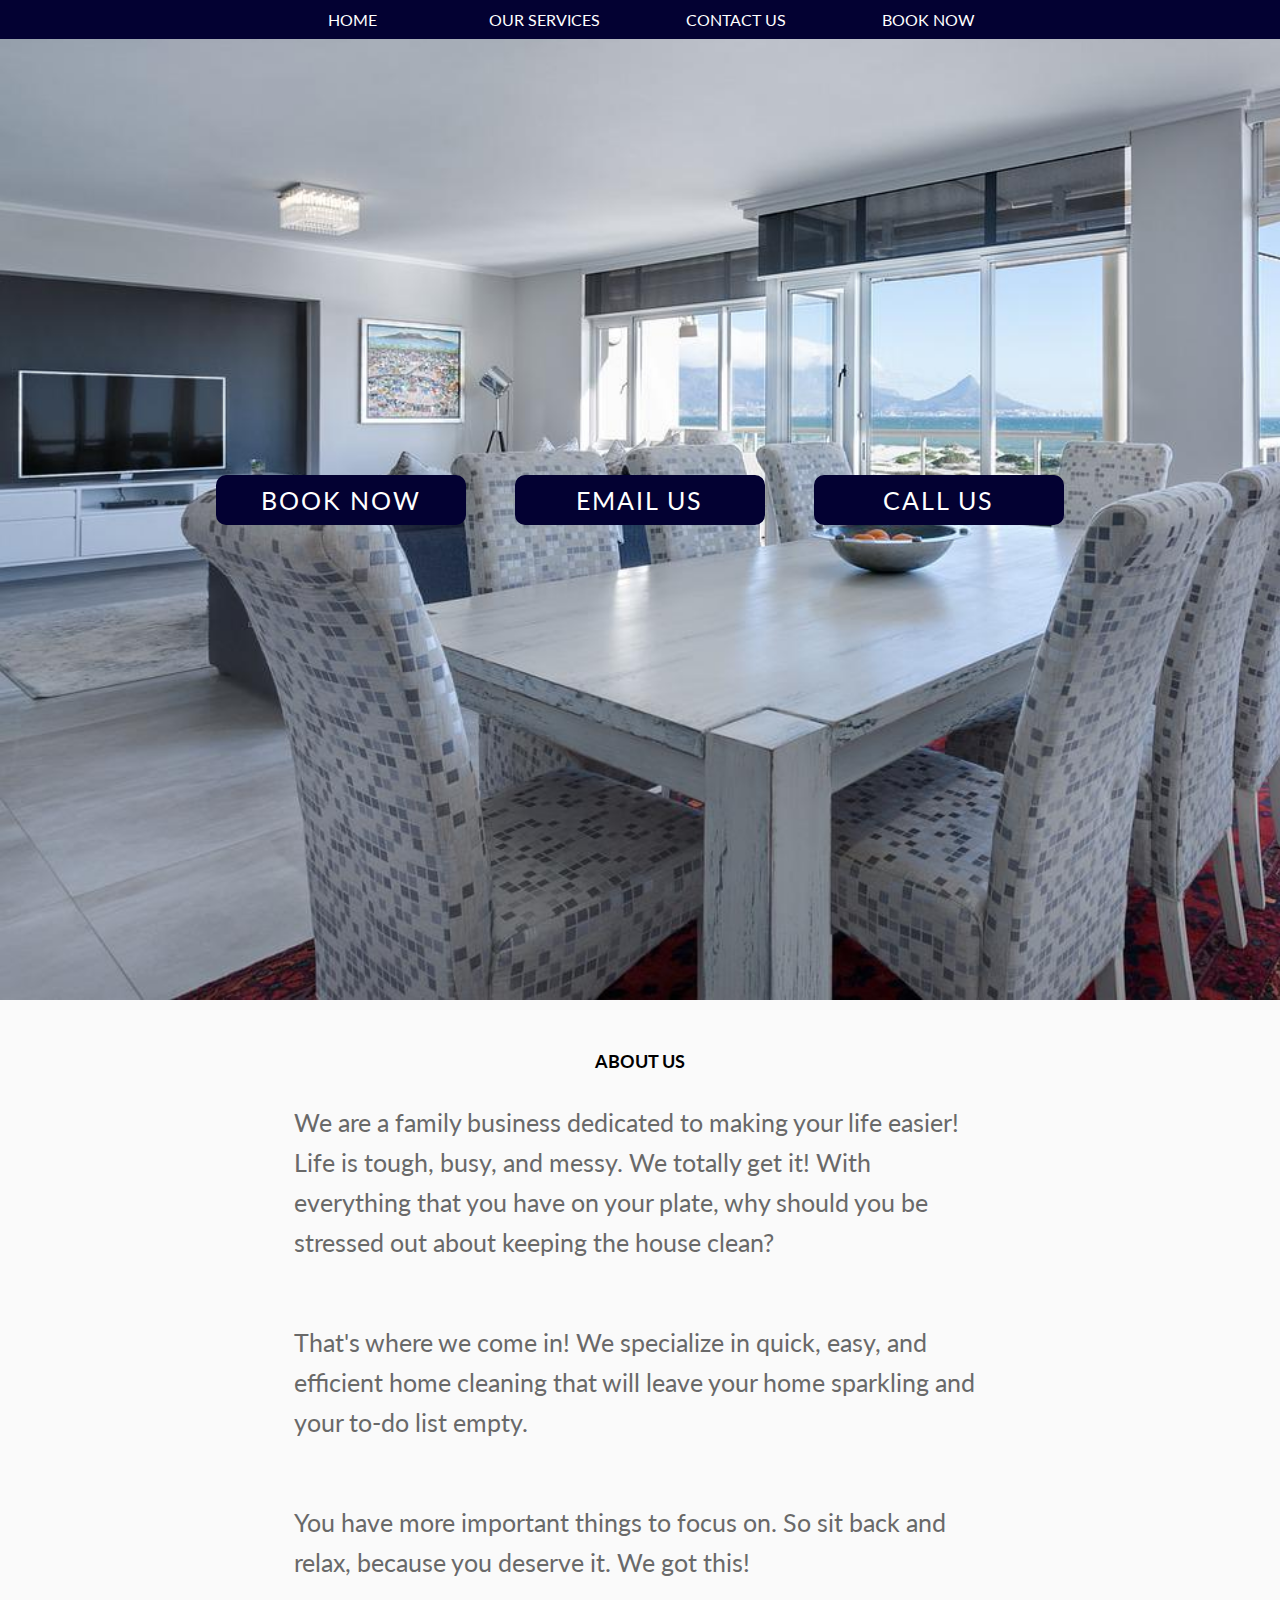
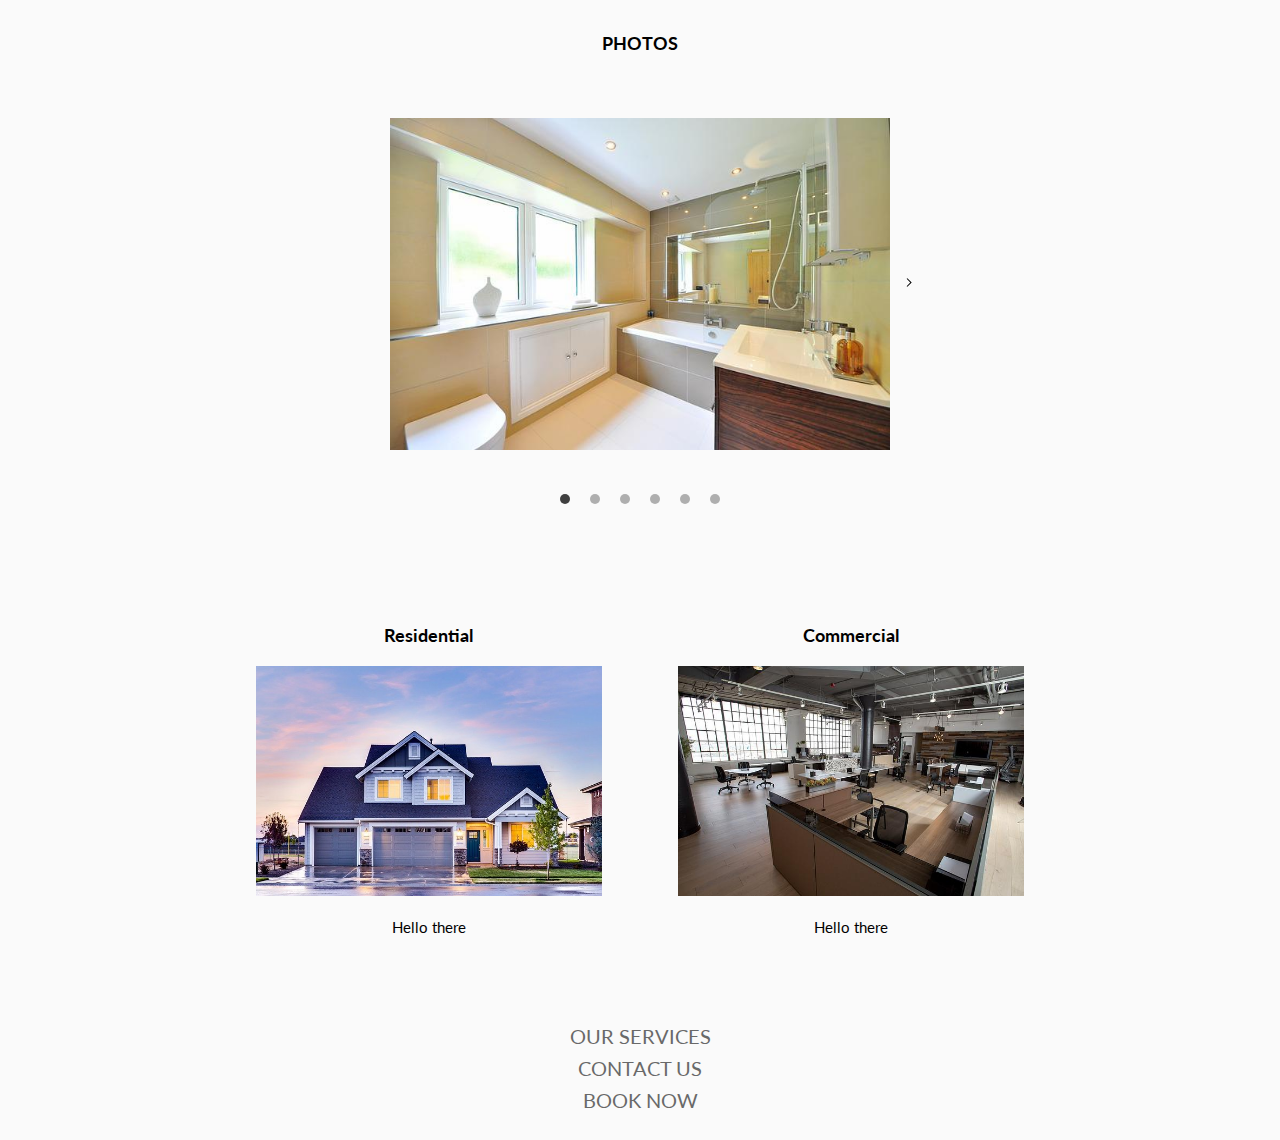
==== index.html @ ce9c920f "Add files via upload" ====
<!DOCTYPE html>
<html lang="en" dir="ltr">
  <head>
    <meta charset="utf-8">
    <link href="https://fonts.googleapis.com/icon?family=Material+Icons" rel="stylesheet">
    <link rel="preconnect" href="https://fonts.googleapis.com">
    <link rel="preconnect" href="https://fonts.gstatic.com" crossorigin>
    <link href="https://fonts.googleapis.com/css2?family=Lato:ital,wght@0,100;0,400;1,300&family=Merriweather:ital,wght@0,300;0,400;0,700;1,300;1,400;1,700&family=Roboto:ital,wght@0,700;1,400&family=Source+Sans+Pro&display=swap" rel="stylesheet">
    <meta name="viewport" content= "width=device-width, initial-scale=1.0">
    <link rel="stylesheet" href="css/style.css">
    <title></title>
  </head>
  <body>
    <div class="whole-page">
      <nav>
        <ul>
          <a href="index.html"><li>HOME</li></a>
          <a href="services.html"><li>OUR SERVICES</li></a>
          <a href="contact.html"><li>CONTACT US</li></a>
          <a href="calendar.html"><li>BOOK NOW</li></a>
        </ul>
        <!-- <div class="top">
             <a href="#" class="menu_icon"><i class="material-icons">dehaze</i></a>
        </div> -->
      </nav>
      <div class="this-one">
        <!-- <nav>
          <ul>
            <a href="index.html"><li>HOME</li></a>
            <a href="services.html"><li>OUR SERVICES</li></a>
            <a href="contact.html"><li>CONTACT US</li></a>
            <a href="calendar.html"><li>BOOK NOW</li></a>
          </ul>
        </nav> -->
        <section class="main">
          <div id="scroll">
            <a href="calendar.html"><span>BOOK NOW</span></a>
            <a href="contact.html"><span>EMAIL US</span></a>
            <a href="tel:8018306380"><span>CALL US</span></a> <!--9739802866-->
          </div>
        </section>
        <section class="about-us">
          <div class="card">
            <h2 class="span-card">ABOUT US</h2>
            <p>We are a family business dedicated to making your life easier! Life is tough, busy, and messy. We totally get it! With everything that you have on your plate, why should you be stressed out about keeping the house clean?</p>
            <br><br>
            <p>That's where we come in! We specialize in quick, easy, and efficient home cleaning that will leave your home sparkling and your to-do list empty.</p>
            <br><br>
            <p>You have more important things to focus on. So sit back and relax, because you deserve it. We got this!</p>
          </div>
        </section>



        <!-- Carousel -->

        <section class="position">
        <div class="gallery">
          <h2 class="photos">PHOTOS</h2>
        </div>
        <div class="gallery-header">
          <div class="carousel">
            <button class="carousel-button carousel-button-left is-hidden"><img src="pics/arrow-left.svg"></button>
            <div class="carousel-track-container">
              <ul class="carousel-track">
                <!-- <li class="carousel-slide current-slide"><span class="services-span">Bathrooms: Scrub, disinfect, rinse toilet. Wipe down and disinfect all hard surfaces.</span><img class="carousel-image" src="pics/bathroom.jpg"></li>
                <li class="carousel-slide"><span class="services-span">Kitchen: Scrub, disinfect, rinse sink and stove top. Wipe down and disinfect all hard surfaces. Sweep and mop floor.</span><img class="carousel-image" src="pics/kitchen.jpg"></li>
                <li class="carousel-slide"><span class="services-span">Carpets: Thoroughly vacuum all desired carpeted areas.</span><img class="carousel-image" src="pics/vacuum.jpg"></li>
                <li class="carousel-slide"><span class="services-span">Testing</span><img class="carousel-image" src="pics/bathroom.jpg"></li>
                <li class="carousel-slide"><span class="services-span">Testing</span><img class="carousel-image" src="pics/kitchen.jpg"></li>
                <li class="carousel-slide"><span class="services-span">Testing</span><img class="carousel-image" src="pics/vacuum.jpg"></li> -->
                <li class="carousel-slide current-slide"><img class="carousel-image" src="pics/bathroom.jpg"></li>
                <li class="carousel-slide"><img class="carousel-image" src="pics/kitchen.jpg"></li>
                <li class="carousel-slide"><img class="carousel-image" src="pics/vacuum.jpg"></li>
                <li class="carousel-slide"><img class="carousel-image" src="pics/bathroom.jpg"></li>
                <li class="carousel-slide"><img class="carousel-image" src="pics/kitchen.jpg"></li>
                <li class="carousel-slide"><img class="carousel-image" src="pics/vacuum.jpg"></li>
              </ul>
            </div>
            <button class="carousel-button carousel-button-right"><img src="pics/arrow-right.svg"></button>

            <div class="carousel-nav">
              <button class="carousel-indicator current-slide"></button>
              <button class="carousel-indicator"></button>
              <button class="carousel-indicator"></button>
              <button class="carousel-indicator"></button>
              <button class="carousel-indicator"></button>
              <button class="carousel-indicator"></button>
            </div>
          </div>
        </div>
        </section>

        <section class="services">
          <div class="services-container">
            <div class="service-type regular-cleaning">
              <h3 class="service-header">Residential</h3>
              <div class="pic-container">
                <img class="service-pic" src="pics/residential.jpg">
              </div>
              <div class="service-description">Hello there
              </div>
            </div>
            <div class="service-type deep-cleaning">
              <h3 class="service-header">Commercial</h3>
              <div class="pic-container">
                <img class="service-pic" src="pics/commercial.jpg">
              </div>
              <div class="service-description">Hello there
              </div>
            </div>
          </div>
        </section>


        <footer>
          <div class="links">
            <ul>
              <li><a href="services.html">OUR SERVICES</a></li>
              <li><a href="contact.html">CONTACT US</a></li>
              <li><a href="calendar.html">BOOK NOW</a></li>
            </ul>
          </div>
        </footer>

      </div>
    </div>
    <script src = "js/main.js"></script>
  </body>
</html>
---- css/style.css ----
* {
  margin: 0;
  padding: 0;
  box-sizing: border-box;
}
html {
  font-size: 10px;
  font-family: 'Lato', sans-serif;
}
.whole-page {
  display: flex;
  justify-content: center;
  background: #fafafa;
}

.this-one {
  width: 100%;
  max-width: 2200px;
}

nav {
  position: fixed;
  background: #030132;
  color: white;
  display: flex;
  justify-content: center;
  align-items: center;
  width: 100%;
  z-index: 5;
}

nav ul {
  display: flex;
  justify-content: space-around;
  align-items: center;
  width: 60%;
  font-size: 1.6rem;
}
nav ul a li {
  list-style: none;
}

nav ul a {
  list-style: none;
  cursor: pointer;
  padding: 1rem 0;
  width: 25%;
  text-align: center;
}

nav ul a {
  text-decoration: none;
  color: white;
}

nav ul a:hover {
  /* background: #08089A; */
  color: #1DCBCB;
}


.main {
  display: flex;
  justify-content: center;
  align-items: center;
  width: 100%;
  height: 100rem;
  background-image: url('../pics/dining-room.jpg');
  background-size: cover;
  background-repeat: no-repeat;
}

.main div {
  width: 70%;
  display: flex;
  justify-content: space-around;
}


.main a {
  text-decoration: none;
  font-size: 2.5rem;
  background-color: #030132;
  color: white;
  width: 25rem;
  text-align: center;
  padding: 1rem 0;
  border-radius: 10px;
  letter-spacing: 0.2rem;
  cursor: pointer;
}

.main span:hover,
.main a:hover {
  color: #1DCBCB;
}


.span-card {
  margin: 5rem 0 3rem 0;
  font-size: 1.8rem;
  color: black;
}

.photos {
  font-size: 1.8rem;
  color: black;
}

.about-us {
  display: flex;
  justify-content: center;
  align-items: center;
  background: #fafafa;
  margin-bottom: 5rem;
}

.card {
  display: flex;
  flex-direction: column;
  align-items: center;
  width: 60%;
  height: 100%;
  color: dimgray;
  font-size: 2.5rem;
}

.card p {
  line-height: 1.6;
  width: 90%;
  /* opacity: 0.7; */
}

.gallery {
  display: flex;
  justify-content: center;
  margin: 5rem 0 3rem 0;
}

.gallery-header {
  width: 100%;
  height: 50rem;
}


.carousel {
  position: relative;
  height: 100%;
  width: 80%;
  max-height: 40rem;
  max-width: 50rem;
  margin: 0 auto;
  /* border: 1px solid blue; */
}

.carousel-image {
  width: 100%;
  height: 100%;
  object-fit: contain;
  /* border: 1px solid blue; */
}

.carousel-track-container {
  height: 100%;
  position: relative;
  overflow: hidden;
  /* border: 1px solid black; */
}

.carousel-track {
  padding: 0;
  margin: 0;
  list-style: none;
  position: relative;
  height: 100%;
  transition: transform 250ms ease-in;
  /* border: 1px solid blue; */
}

.carousel-slide {
  position: absolute;
  top: 0;
  bottom: 0;
  width: 100%;
  /* border: 1px solid green; */
}

.carousel-button {
  position: absolute;
  top: 50%;
  transform: translateY(-50%);
  background: transparent;
  border: 0;
  cursor: pointer;
}

.carousel-button-left {
  left: -25px;
}

.carousel-button-right {
  right: -25px;
}

.carousel-button img {
  width: 12px;
}

.carousel-nav {
  /* border: 1px solid red; */
  display: flex;
  justify-content: center;
  padding: 10px 0;
}

.carousel-indicator {
  border: 0;
  border-radius: 50%;
  width: 1rem;
  height: 1rem;
  background: rgba(0,0,0,0.3);
  margin: 0 10px;
  cursor: pointer;
}

.carousel-indicator.current-slide {
  background: rgba(0,0,0,0.75);
}

.is-hidden {
  display: none;
}


.arrow-image {
  height: 300px;
  width: 300px;
}

.services {
  width: 100%;
  display: flex;
  justify-content: center;
  margin-bottom: 10rem;
  margin-top: -10rem;
}

.services-container {
  width: 60%;
  display: flex;
  justify-content: space-between;
}

.service-type {
  width: 45%;
  height: 100%;
  /* border: 1px solid red; */
}

.service-pic {
  height: 100%;
  width: 100%;
}

.service-description {
  margin-top: 2rem;
  font-size: 1.5rem;
  text-align: center;
}

.service-header {
  text-align: center;
  font-size: 1.8rem;
  color: black;
  padding: 2rem 0;
}



/* .services-span {
  font-size: 1.8rem;
  color: dimgray;
  width: 100%;
  border: 1px solid red;
} */

footer {
  /* height: 20rem; */
  width: 100%;
  position: relative;
  top: -20px;
  font-size: 2rem;
  display: flex;
  justify-content: center;
  align-items: center;
  margin-top: 5rem;
}

footer ul {
  list-style: none;
  text-align: center;
}

footer ul li {
  margin-top: 0.8rem;
}

footer ul li:last-child {
  margin-bottom: 0.8rem;
}

footer a {
  text-decoration: none;
  color: dimgray;
}

footer a:hover {
  color: black;
}

.position {
  margin-bottom: 12rem;
}

/* .pic-container {
  width: 50%;
  height: 50%;
} */




@media screen and (max-width: 1200px) {
  .main {
  }
  .main div {
    width: 80%;
    flex-direction: column;
    justify-content: space-around;
    align-items: center;
    margin-bottom: 10rem;
  }

  .main div a {
    margin-top: 10rem;
  }


  .main span {
    margin-top: 10rem;
  }

  .card {
    width: 90%;
  }

  .services-container {
    width: 80%;
  }

}

@media screen and (max-width: 786px) {
  nav ul {
    width: 100%;
    flex-direction: column;
  }
  nav ul a {
    width: 100%;
  }
  .carousel {
    height: 30rem;
  }
  .services-container {
    width: 70%;
    flex-direction: column;
    align-items: center;
  }
  .service-type {
    margin-bottom: 5rem;
    width: 100%;
    height: 48%;
  }

}
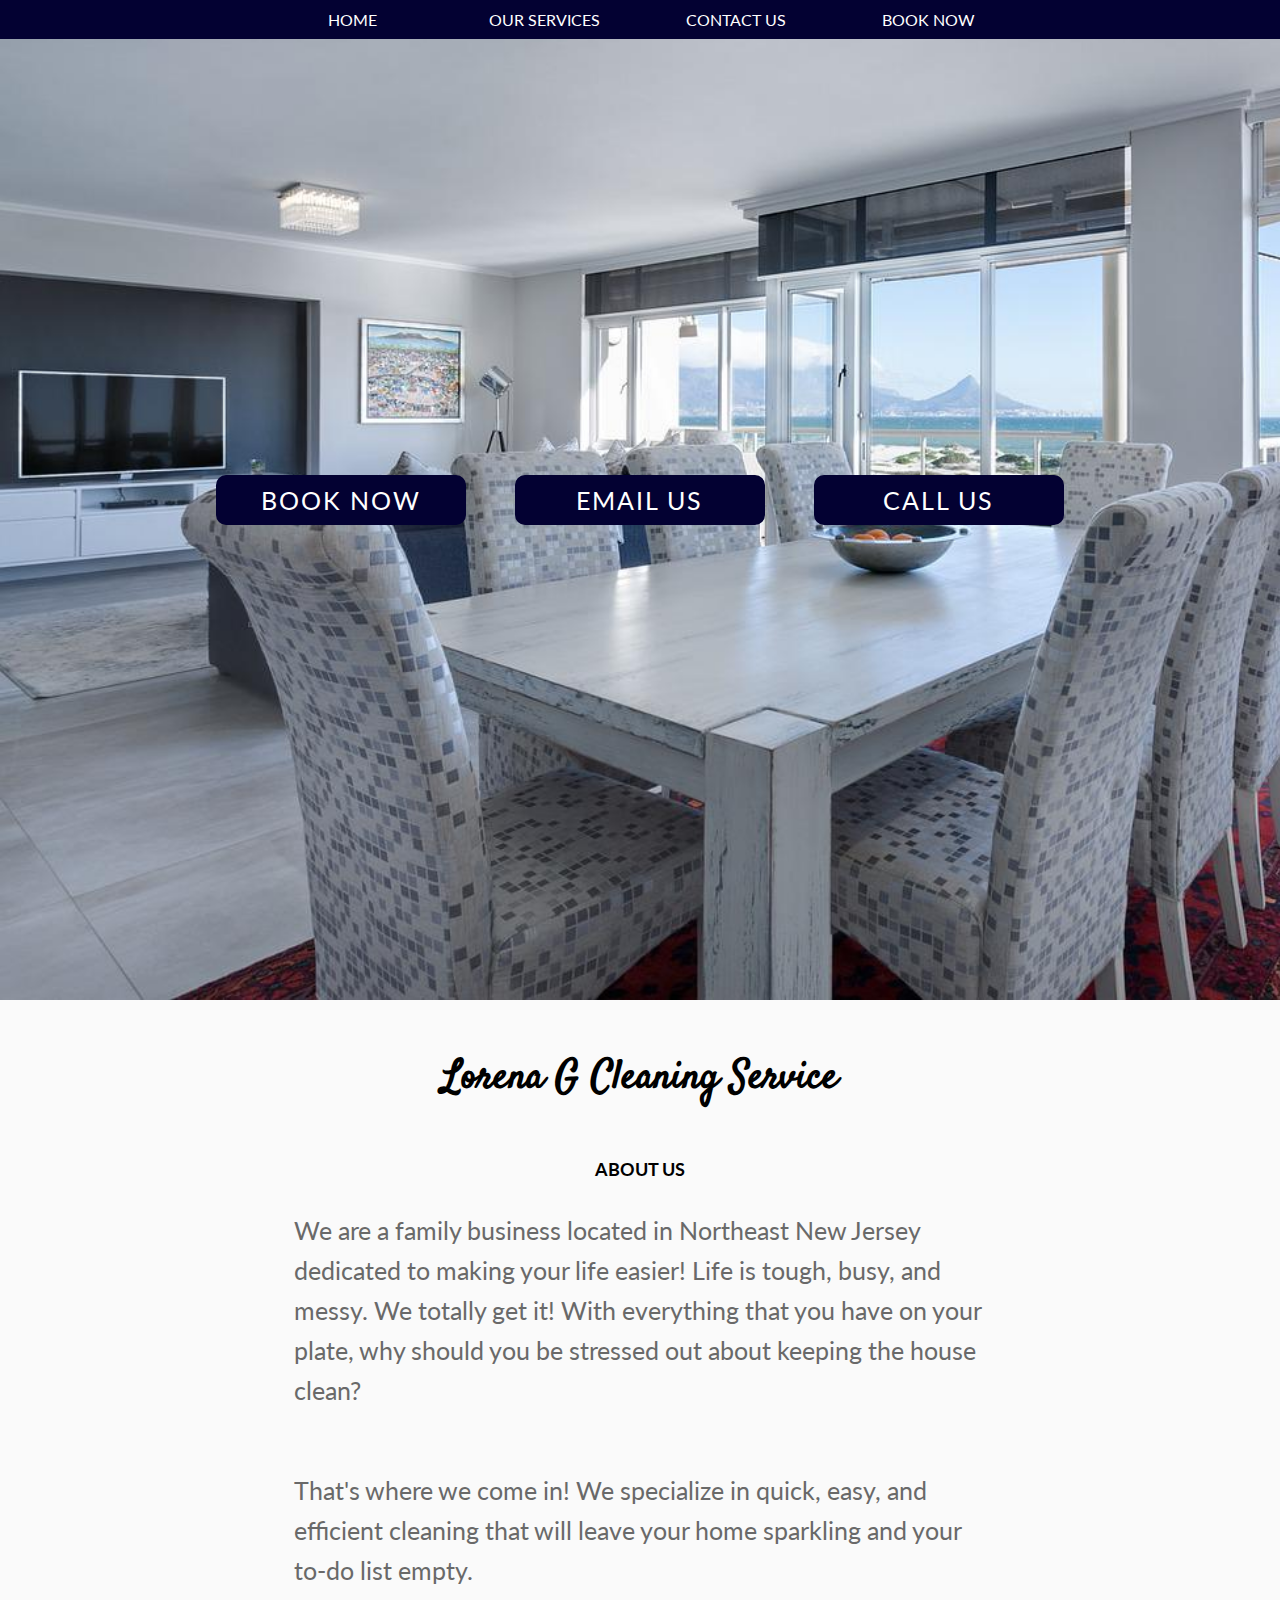
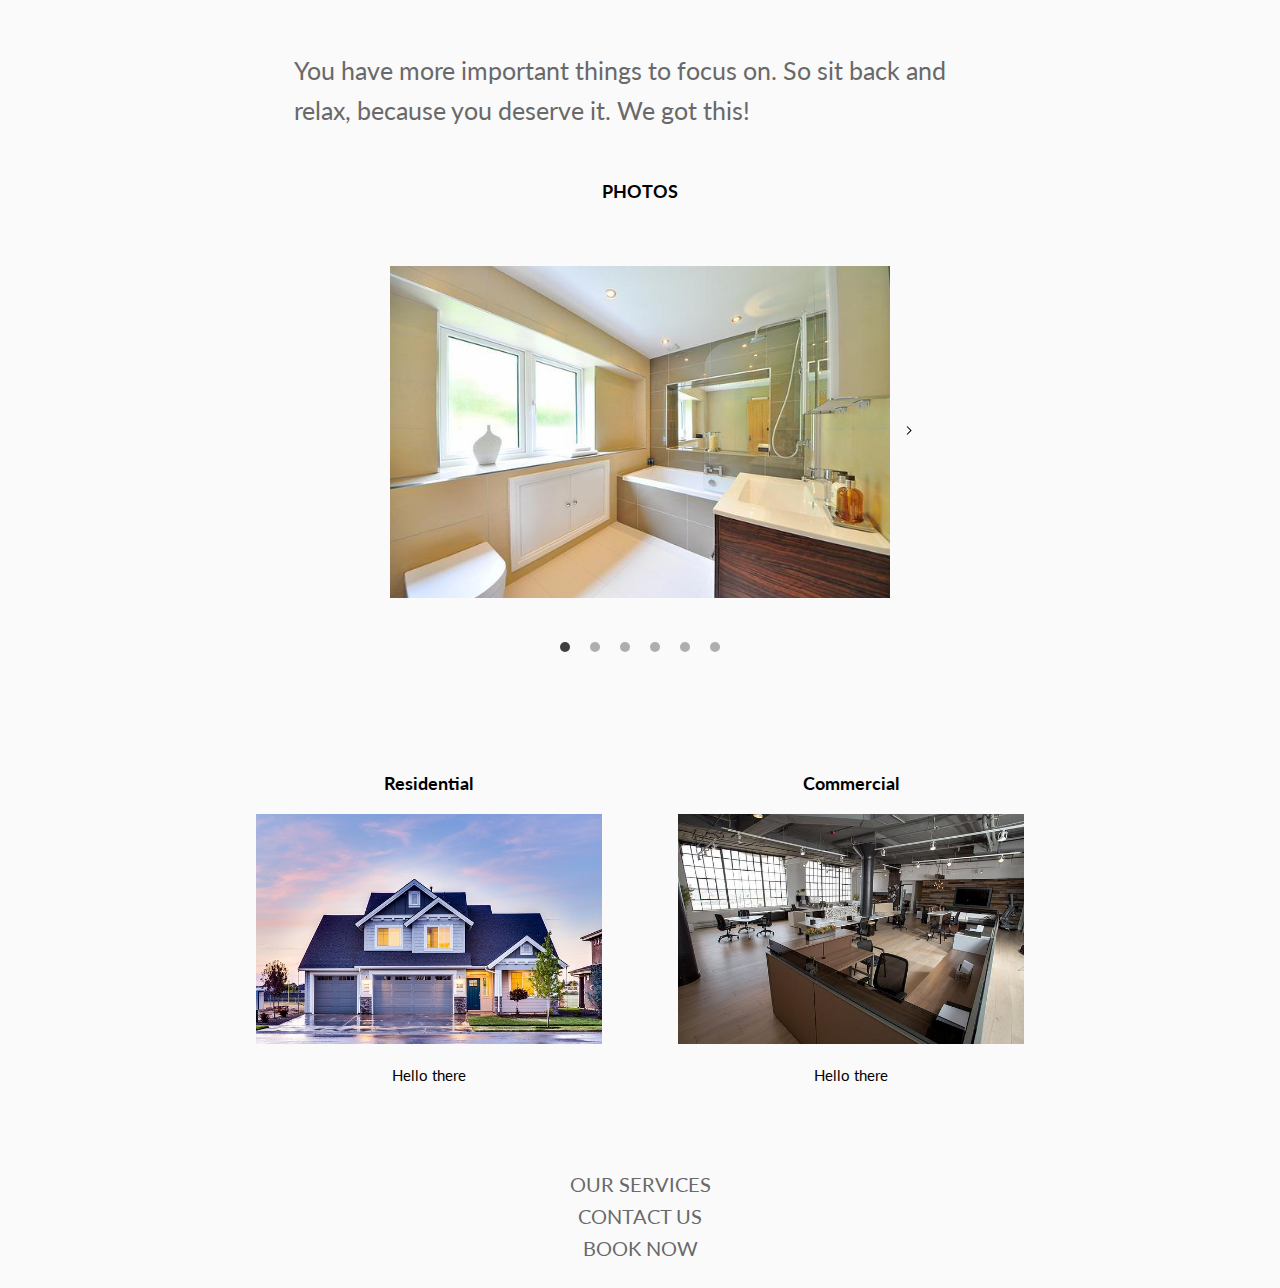
==== commit 736a2e34: "Updates from Lorena" ====
--- a/index.html
+++ b/index.html
@@ -2,13 +2,12 @@
 <html lang="en" dir="ltr">
   <head>
     <meta charset="utf-8">
-    <link href="https://fonts.googleapis.com/icon?family=Material+Icons" rel="stylesheet">
     <link rel="preconnect" href="https://fonts.googleapis.com">
     <link rel="preconnect" href="https://fonts.gstatic.com" crossorigin>
-    <link href="https://fonts.googleapis.com/css2?family=Lato:ital,wght@0,100;0,400;1,300&family=Merriweather:ital,wght@0,300;0,400;0,700;1,300;1,400;1,700&family=Roboto:ital,wght@0,700;1,400&family=Source+Sans+Pro&display=swap" rel="stylesheet">
+    <link href="https://fonts.googleapis.com/css2?family=Lato:ital,wght@0,100;0,400;1,300&family=Merriweather:ital,wght@0,300;0,400;0,700;1,300;1,400;1,700&family=Roboto:ital,wght@0,700;1,400&family=Satisfy&family=Source+Sans+Pro&display=swap" rel="stylesheet">
     <meta name="viewport" content= "width=device-width, initial-scale=1.0">
     <link rel="stylesheet" href="css/style.css">
-    <title></title>
+    <title>Lorena G Cleaning Service</title>
   </head>
   <body>
     <div class="whole-page">
@@ -36,15 +35,16 @@
           <div id="scroll">
             <a href="calendar.html"><span>BOOK NOW</span></a>
             <a href="contact.html"><span>EMAIL US</span></a>
-            <a href="tel:8018306380"><span>CALL US</span></a> <!--9739802866-->
+            <a href="tel:9739802866"><span>CALL US</span></a> <!--9739802866-->
           </div>
         </section>
+        <h1 id="site-name">Lorena G Cleaning Service</h1>
         <section class="about-us">
           <div class="card">
             <h2 class="span-card">ABOUT US</h2>
-            <p>We are a family business dedicated to making your life easier! Life is tough, busy, and messy. We totally get it! With everything that you have on your plate, why should you be stressed out about keeping the house clean?</p>
+            <p>We are a family business located in Northeast New Jersey dedicated to making your life easier! Life is tough, busy, and messy. We totally get it! With everything that you have on your plate, why should you be stressed out about keeping the house clean?</p>
             <br><br>
-            <p>That's where we come in! We specialize in quick, easy, and efficient home cleaning that will leave your home sparkling and your to-do list empty.</p>
+            <p>That's where we come in! We specialize in quick, easy, and efficient cleaning that will leave your home sparkling and your to-do list empty.</p>
             <br><br>
             <p>You have more important things to focus on. So sit back and relax, because you deserve it. We got this!</p>
           </div>
--- a/css/style.css
+++ b/css/style.css
@@ -28,6 +28,7 @@
   width: 100%;
   z-index: 5;
 }
+
 
 nav ul {
   display: flex;
@@ -105,6 +106,15 @@
 .photos {
   font-size: 1.8rem;
   color: black;
+}
+
+#site-name {
+  width: 100%;
+  text-align: center;
+  margin-top: 5rem;
+  font-size: 4rem;
+  font-family: 'Satisfy';
+  padding: 0 3rem;
 }
 
 .about-us {
@@ -331,8 +341,7 @@
 
 
 @media screen and (max-width: 1200px) {
-  .main {
-  }
+
   .main div {
     width: 80%;
     flex-direction: column;
@@ -361,6 +370,10 @@
 }
 
 @media screen and (max-width: 786px) {
+  nav {
+    flex-direction: column;
+  }
+
   nav ul {
     width: 100%;
     flex-direction: column;
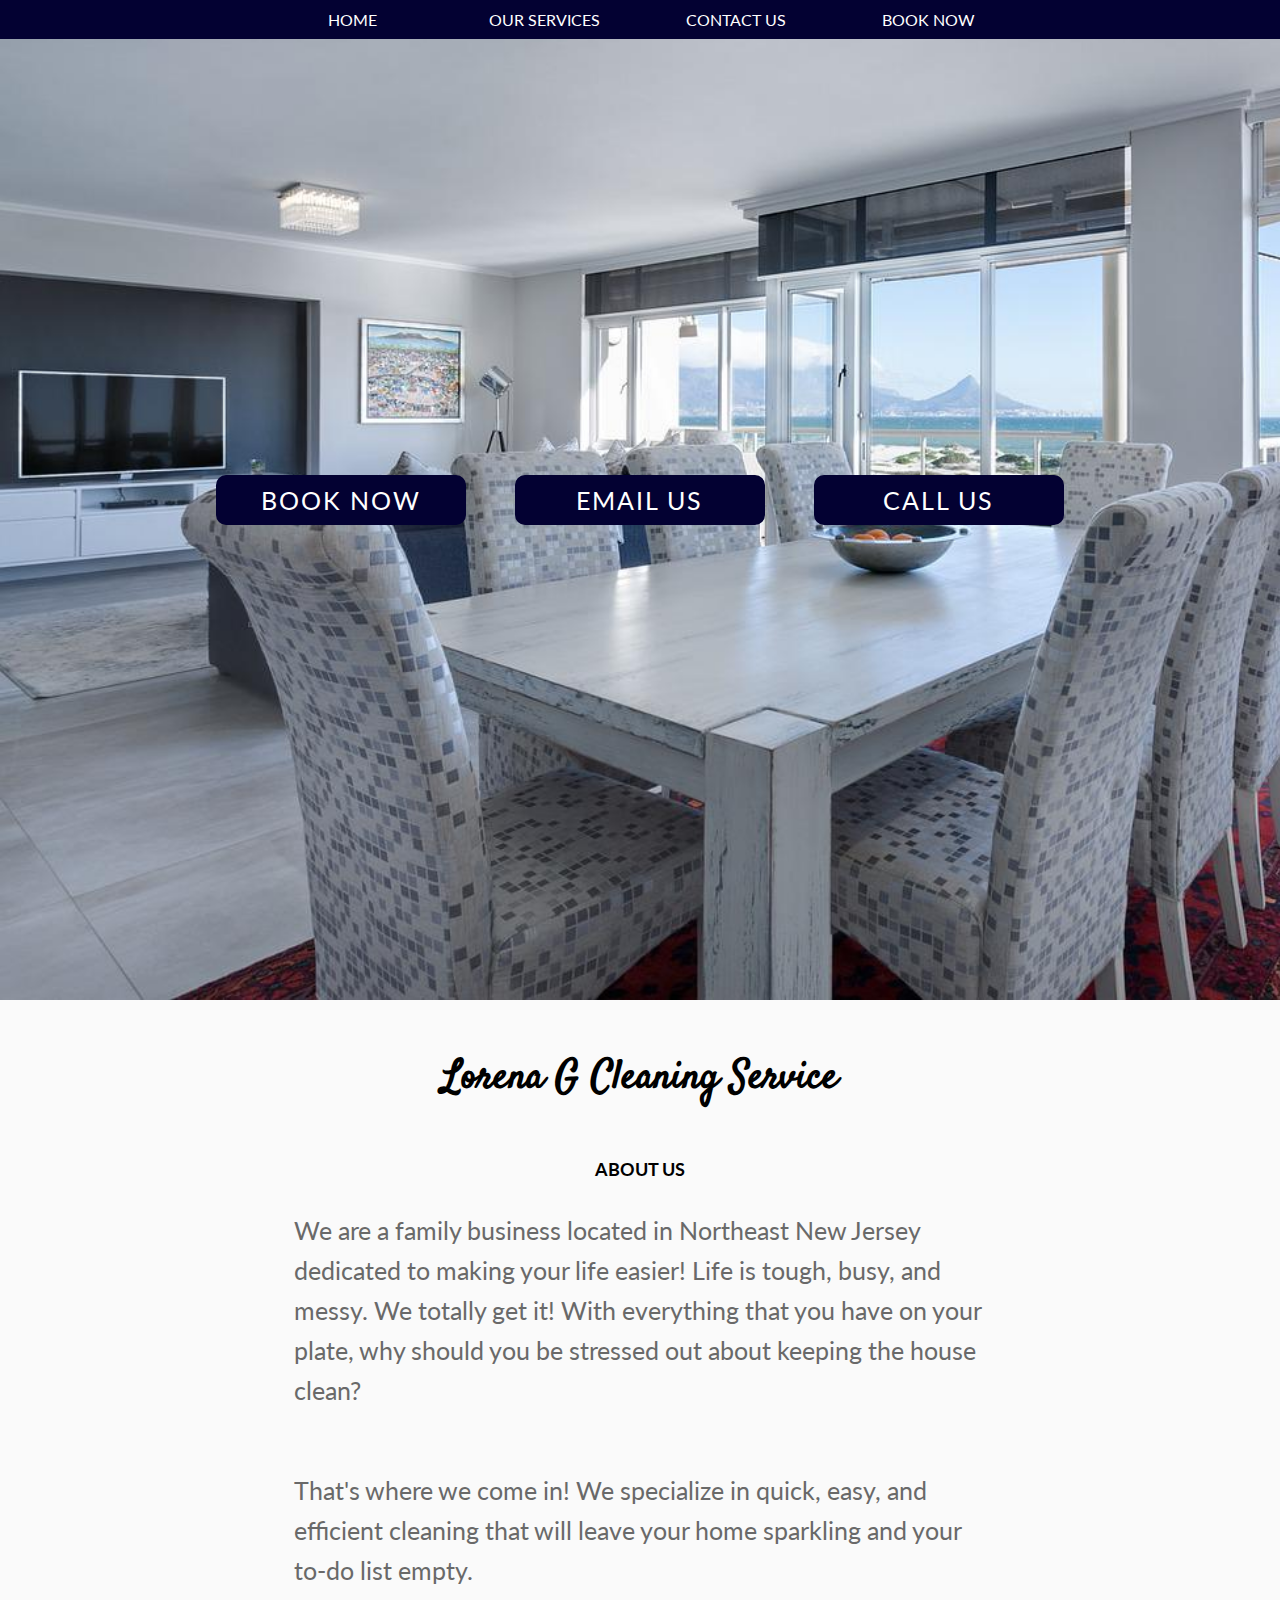
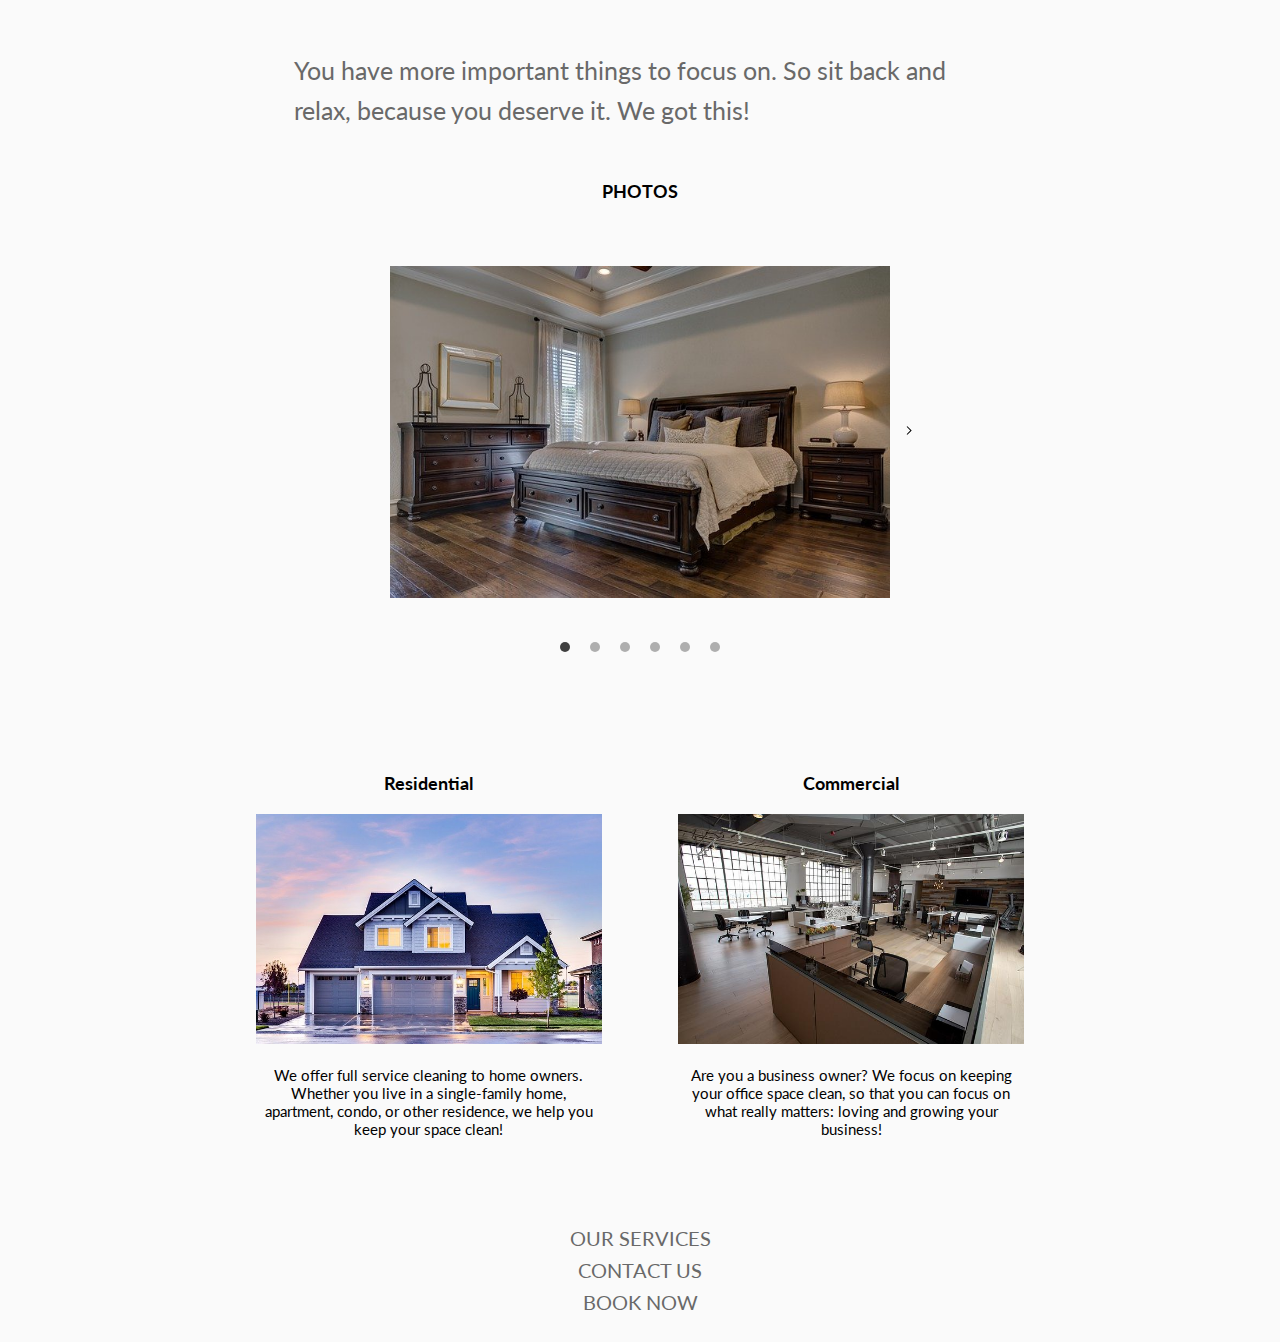
==== commit 367fa2fb: "Updated calendly" ====
--- a/index.html
+++ b/index.html
@@ -69,12 +69,12 @@
                 <li class="carousel-slide"><span class="services-span">Testing</span><img class="carousel-image" src="pics/bathroom.jpg"></li>
                 <li class="carousel-slide"><span class="services-span">Testing</span><img class="carousel-image" src="pics/kitchen.jpg"></li>
                 <li class="carousel-slide"><span class="services-span">Testing</span><img class="carousel-image" src="pics/vacuum.jpg"></li> -->
-                <li class="carousel-slide current-slide"><img class="carousel-image" src="pics/bathroom.jpg"></li>
-                <li class="carousel-slide"><img class="carousel-image" src="pics/kitchen.jpg"></li>
-                <li class="carousel-slide"><img class="carousel-image" src="pics/vacuum.jpg"></li>
-                <li class="carousel-slide"><img class="carousel-image" src="pics/bathroom.jpg"></li>
-                <li class="carousel-slide"><img class="carousel-image" src="pics/kitchen.jpg"></li>
-                <li class="carousel-slide"><img class="carousel-image" src="pics/vacuum.jpg"></li>
+                <li class="carousel-slide current-slide"><img class="carousel-image" src="pics/carousel-1.jpg"></li>
+                <li class="carousel-slide"><img class="carousel-image" src="pics/carousel-2.jpg"></li>
+                <li class="carousel-slide"><img class="carousel-image" src="pics/carousel-3.jpg"></li>
+                <li class="carousel-slide"><img class="carousel-image" src="pics/carousel-4.jpg"></li>
+                <li class="carousel-slide"><img class="carousel-image" src="pics/carousel-5.jpg"></li>
+                <li class="carousel-slide"><img class="carousel-image" src="pics/carousel-6.jpg"></li>
               </ul>
             </div>
             <button class="carousel-button carousel-button-right"><img src="pics/arrow-right.svg"></button>
@@ -98,7 +98,7 @@
               <div class="pic-container">
                 <img class="service-pic" src="pics/residential.jpg">
               </div>
-              <div class="service-description">Hello there
+              <div class="service-description">We offer full service cleaning to home owners. Whether you live in a single-family home, apartment, condo, or other residence, we help you keep your space clean!
               </div>
             </div>
             <div class="service-type deep-cleaning">
@@ -106,7 +106,7 @@
               <div class="pic-container">
                 <img class="service-pic" src="pics/commercial.jpg">
               </div>
-              <div class="service-description">Hello there
+              <div class="service-description">Are you a business owner? We focus on keeping your office space clean, so that you can focus on what really matters: loving and growing your business!
               </div>
             </div>
           </div>
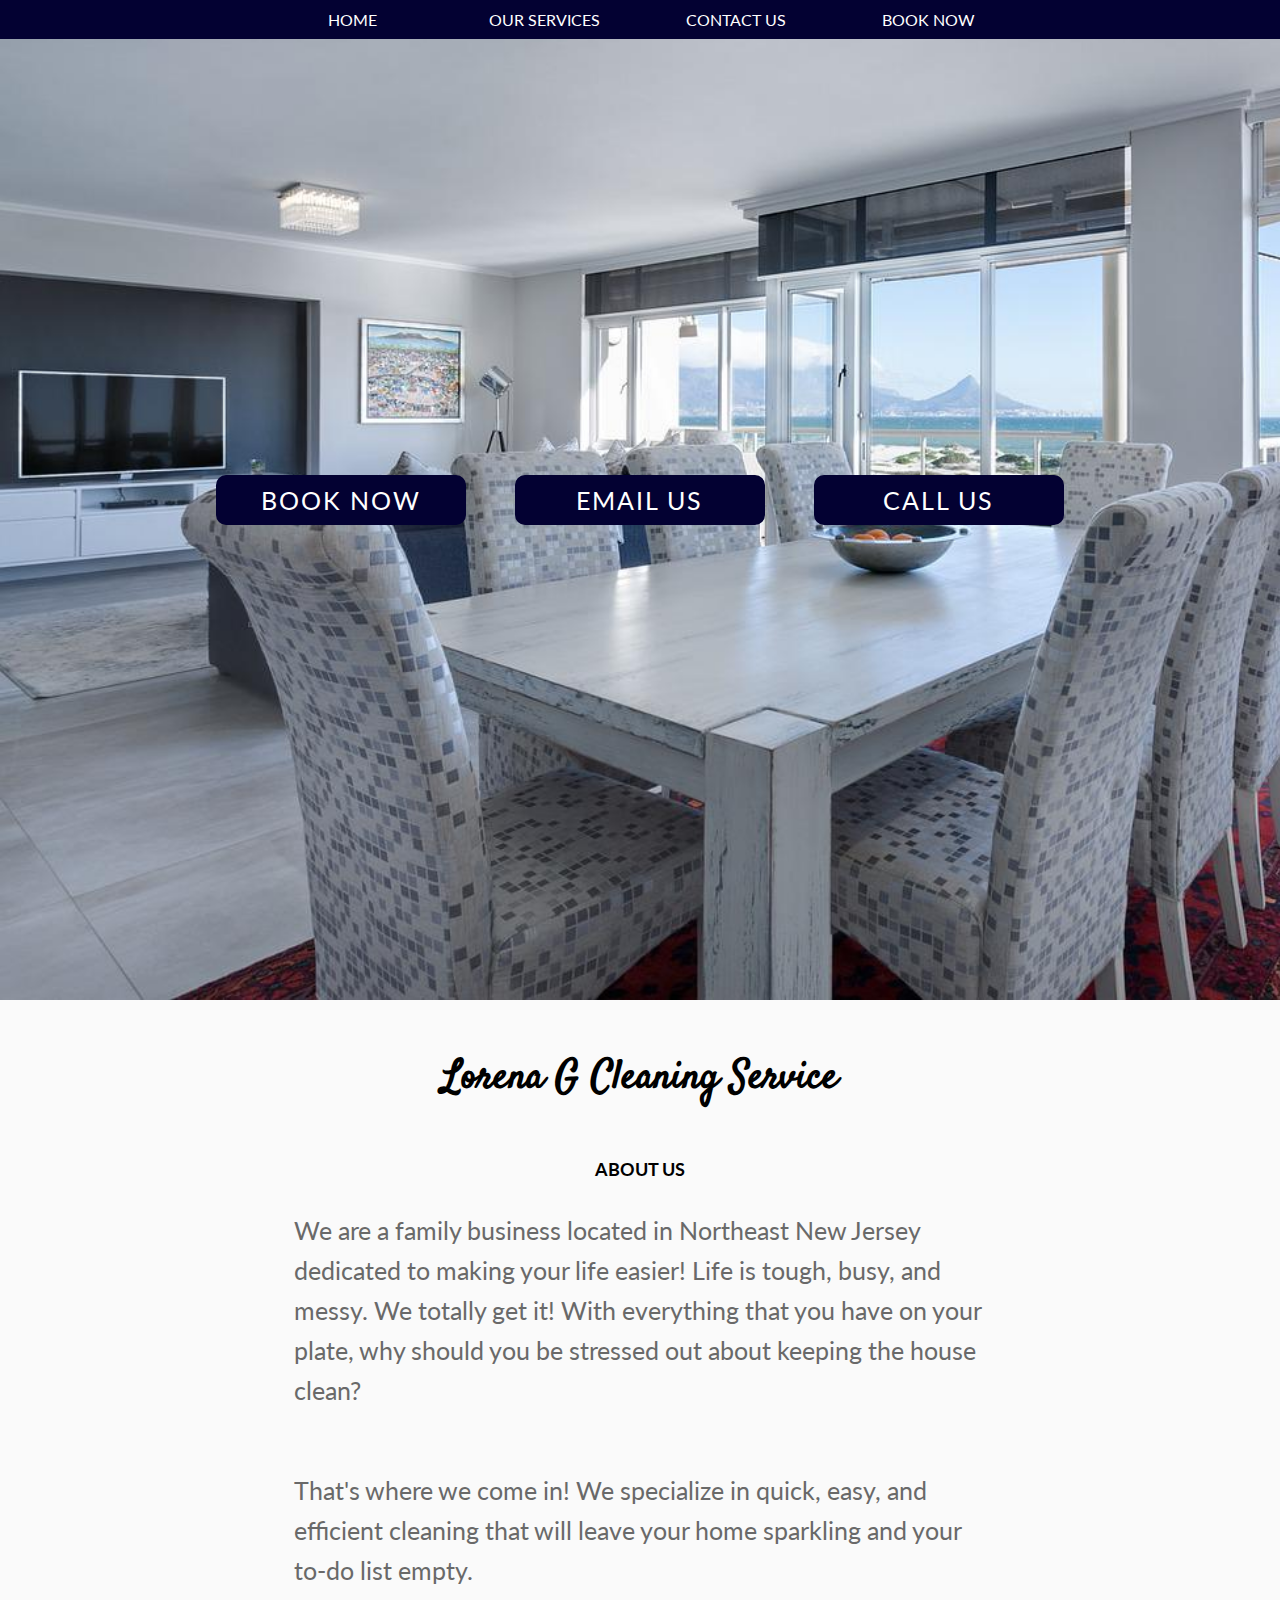
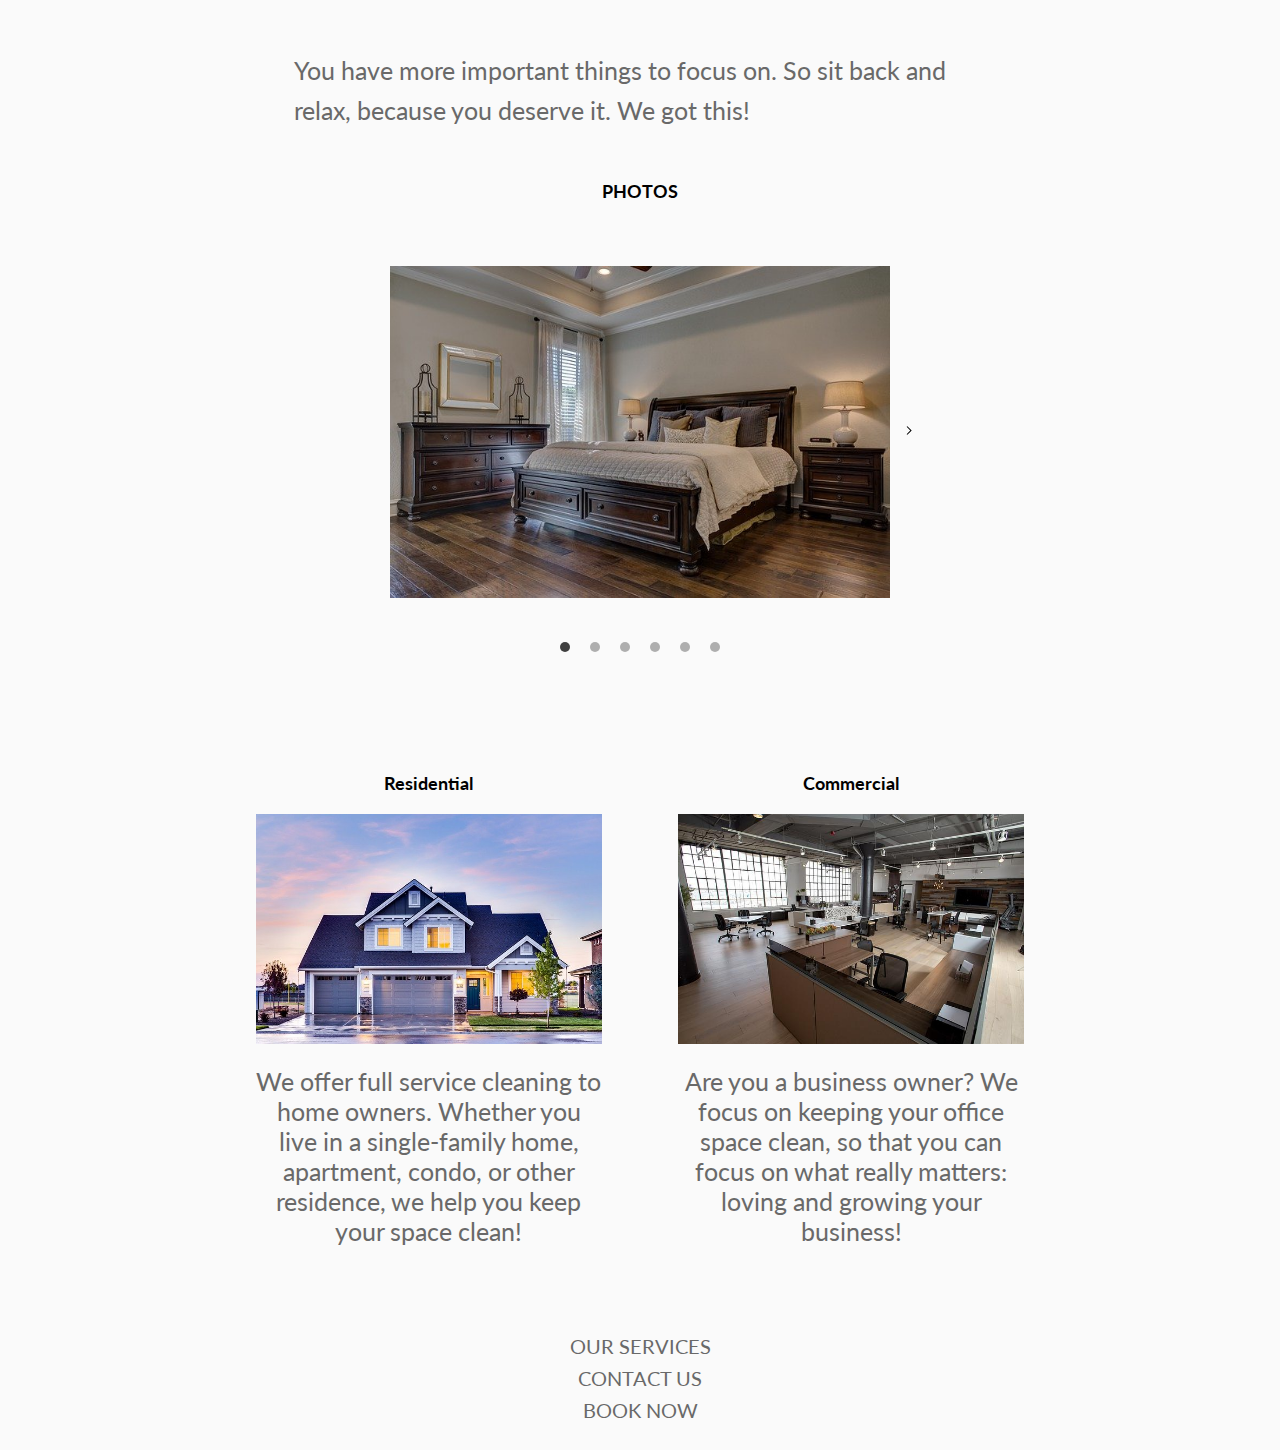
==== commit baa1a6ca: "Fixed text on home page" ====
--- a/index.html
+++ b/index.html
@@ -98,7 +98,7 @@
               <div class="pic-container">
                 <img class="service-pic" src="pics/residential.jpg">
               </div>
-              <div class="service-description">We offer full service cleaning to home owners. Whether you live in a single-family home, apartment, condo, or other residence, we help you keep your space clean!
+              <div class="service-description"><p>We offer full service cleaning to home owners. Whether you live in a single-family home, apartment, condo, or other residence, we help you keep your space clean!</p>
               </div>
             </div>
             <div class="service-type deep-cleaning">
@@ -106,7 +106,7 @@
               <div class="pic-container">
                 <img class="service-pic" src="pics/commercial.jpg">
               </div>
-              <div class="service-description">Are you a business owner? We focus on keeping your office space clean, so that you can focus on what really matters: loving and growing your business!
+              <div class="service-description"><p>Are you a business owner? We focus on keeping your office space clean, so that you can focus on what really matters: loving and growing your business!</p>
               </div>
             </div>
           </div>
--- a/css/style.css
+++ b/css/style.css
@@ -131,6 +131,11 @@
   align-items: center;
   width: 60%;
   height: 100%;
+  color: dimgray;
+  font-size: 2.5rem;
+}
+
+.service-description p {
   color: dimgray;
   font-size: 2.5rem;
 }
